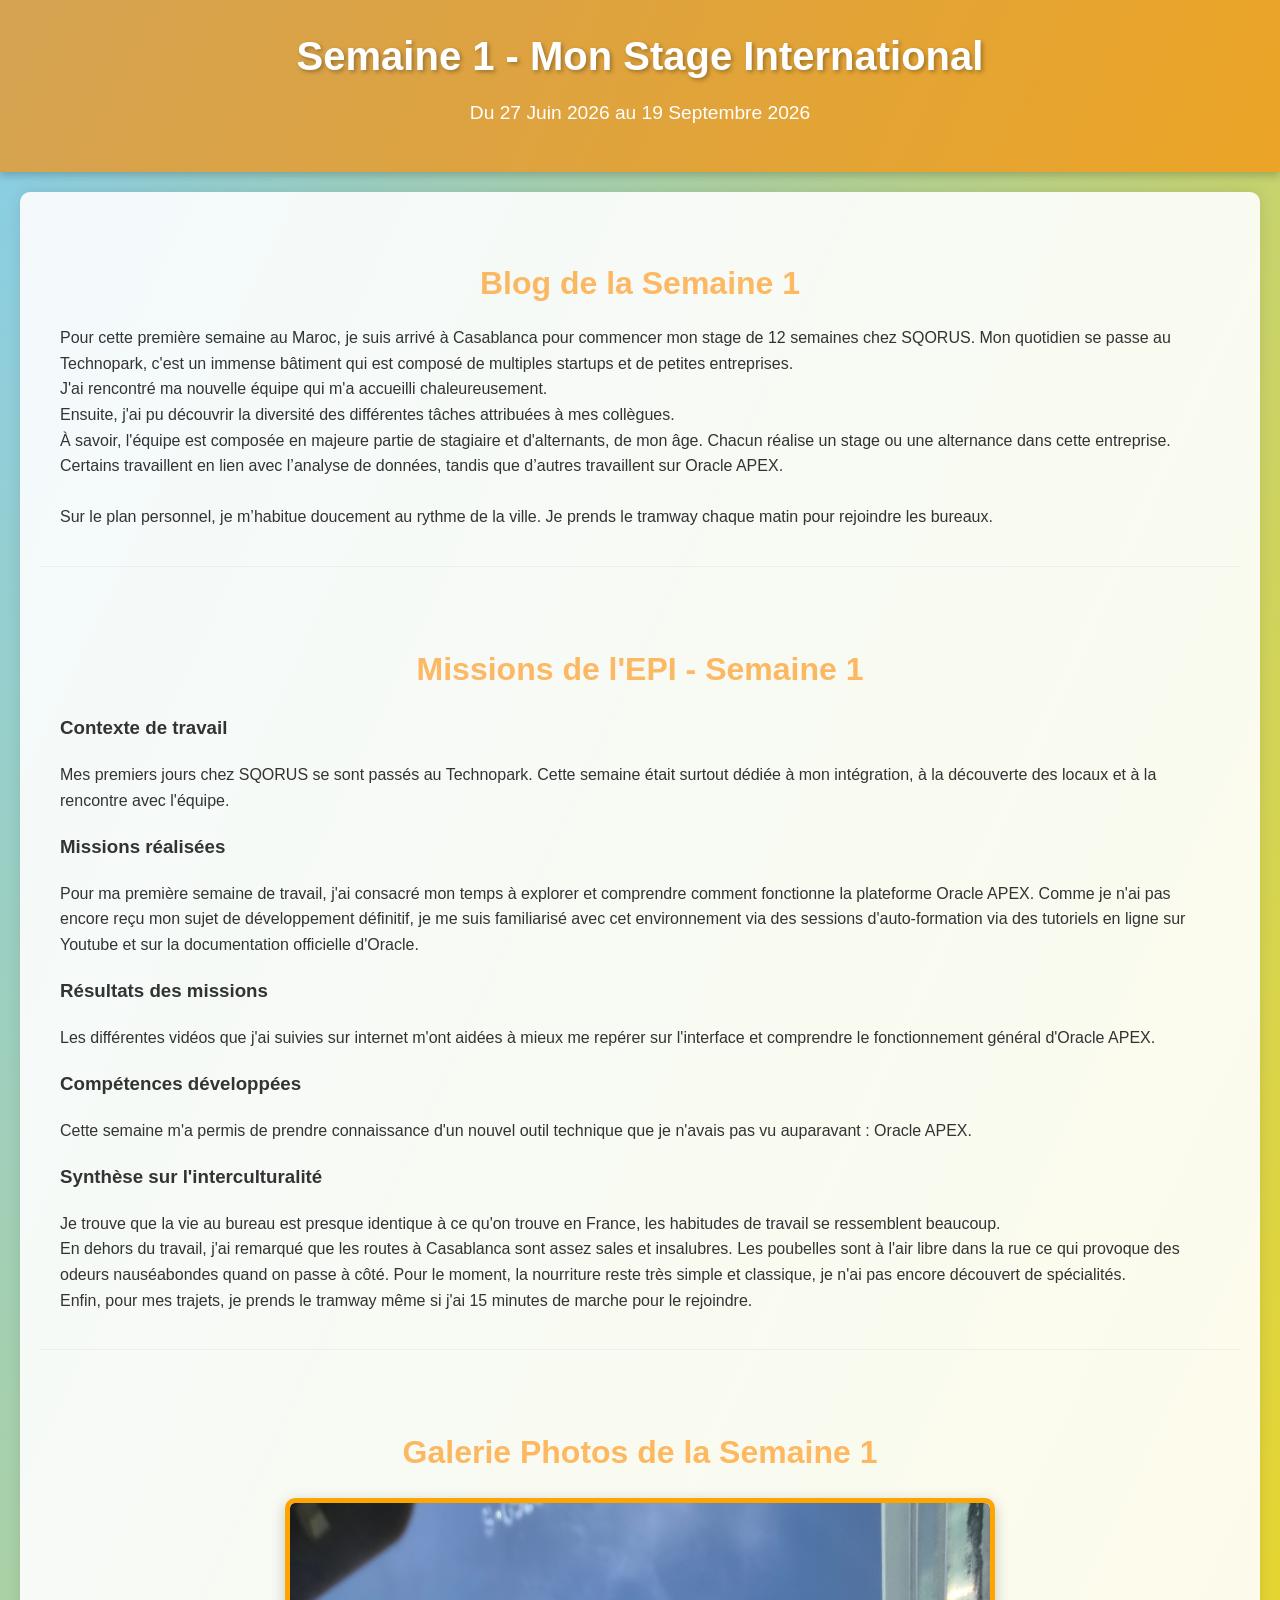
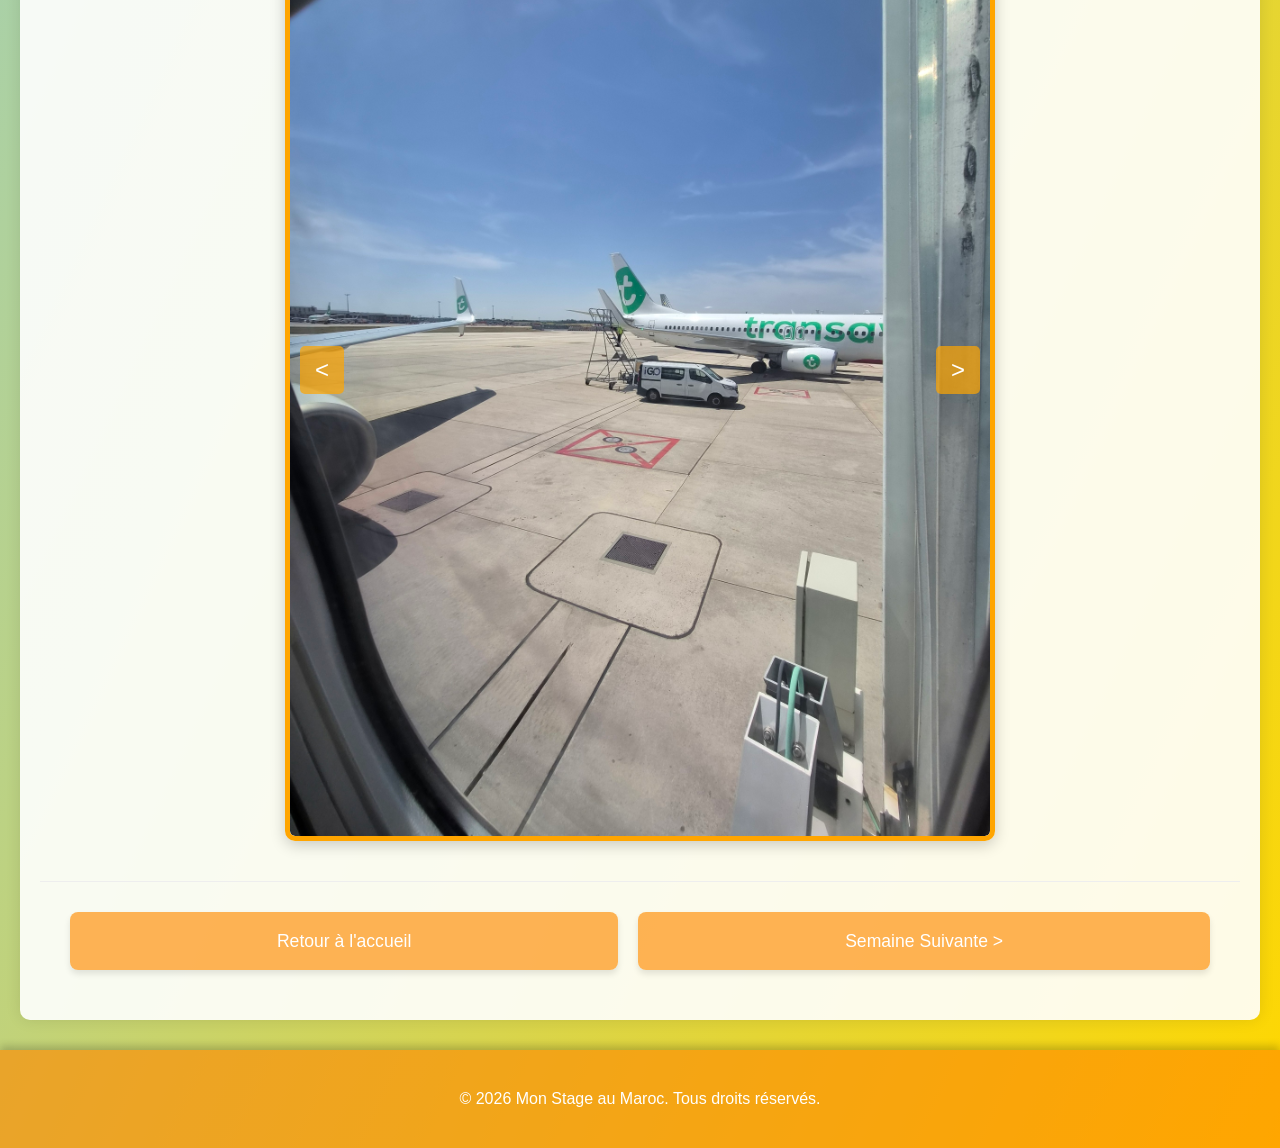
==== semaine1.html @ f33166b2 "1st week" ====
<!DOCTYPE html>
<html lang="fr">
<head>
    <meta charset="UTF-8">
    <meta name="viewport" content="width=device-width, initial-scale=1.0">
    <title>Semaine 1 - Mon Stage au Maroc</title>
    <link rel="stylesheet" href="style.css">
</head>
<body>
<header>
    <h1>Semaine 1 - Mon Stage International</h1>
    <p>Du 27 Juin 2026 au 19 Septembre 2026</p>
</header>

<main>
    <section class="weekly-content">
        <h2>Blog de la Semaine 1</h2>
        <p>Pour cette première semaine au Maroc, je suis arrivé à Casablanca pour commencer mon stage de 12 semaines
            chez SQORUS. Mon quotidien se passe au Technopark, c'est un immense bâtiment qui est composé de multiples
            startups et de petites entreprises. <br>
            J'ai rencontré ma nouvelle équipe qui m'a accueilli chaleureusement.
            <br>
            Ensuite, j'ai pu découvrir la diversité des différentes tâches attribuées à mes collègues. <br>
            À savoir, l'équipe est composée en majeure partie de stagiaire et d'alternants, de mon âge.
            Chacun réalise un stage ou une alternance dans cette entreprise.
            Certains travaillent en lien avec l’analyse de données, tandis que d’autres travaillent sur
            Oracle APEX.
            <br><br>
            Sur le plan personnel, je m’habitue doucement au rythme de la ville. Je prends le tramway chaque matin pour
            rejoindre les bureaux.</p>

    </section>

    <section class="weekly-content">
        <h2>Missions de l'EPI - Semaine 1</h2>
        <h3>Contexte de travail</h3>
        <p>
            Mes premiers jours chez SQORUS se sont passés au Technopark. Cette semaine était surtout dédiée
            à mon intégration, à la découverte des locaux et à la rencontre avec l'équipe.
        </p>
        <h3>Missions réalisées</h3>
        <p>
            Pour ma première semaine de travail, j'ai consacré mon temps à explorer et comprendre comment fonctionne la
            plateforme Oracle APEX. Comme je n'ai pas encore reçu mon sujet de développement définitif, je me suis
            familiarisé avec cet environnement via des sessions d'auto-formation via des tutoriels en
            ligne sur Youtube et sur la documentation officielle d'Oracle.
        </p>
        <h3>Résultats des missions</h3>
        <p>
            Les différentes vidéos que j'ai suivies sur internet m'ont aidées à mieux me repérer sur l'interface et
            comprendre le fonctionnement général d'Oracle APEX.
        </p>
        <h3>Compétences développées</h3>
        <p>
            Cette semaine m'a permis de prendre connaissance d'un nouvel outil technique que je n'avais pas vu
            auparavant : Oracle APEX.
        </p>
        <h3>Synthèse sur l'interculturalité</h3>
        <p>
            Je trouve que la vie au bureau est presque identique à ce qu'on trouve en France, les habitudes de travail
            se ressemblent beaucoup. <br>
            En dehors du travail, j'ai remarqué que les routes à Casablanca sont assez sales et insalubres. Les
            poubelles sont à l'air libre dans la rue ce qui provoque des odeurs nauséabondes quand on passe à côté.
            Pour le moment, la nourriture reste très simple et classique, je n'ai pas encore découvert de
            spécialités. <br>
            Enfin, pour mes trajets, je prends le tramway même si j'ai 15 minutes de marche pour le rejoindre.
        </p>
    </section>

    <section class="carousel-section">
        <h2>Galerie Photos de la Semaine 1</h2>
        <div class="image-carousel">
            <p>Carrousel d'images à venir...</p>
        </div>
    </section>

    <section id="navigation-links" class="navigation-links">
        <a href="index.html" class="week-button">Retour à l'accueil</a>
        <a href="semaine2.html#navigation-links" class="week-button">Semaine Suivante &gt;</a>
    </section>
</main>

<footer>
    <p>&copy; 2026 Mon Stage au Maroc. Tous droits réservés.</p>
</footer>

<script src="script.js"></script>
</body>
</html>
---- style.css ----
/* General Body Styles */
body {
    font-family: 'Nunito', sans-serif;
    margin: 0;
    padding: 0;
    background: linear-gradient(to bottom right, #87CEEB, #FFD700); /* Sky blue to Gold for a summer feel */
    color: #333;
    line-height: 1.6;
}

/* Header Styles */
header {
    background-color: rgb(255 140 0 / 0.65); /* Darker orange for header */
    color: white;
    padding: 1.5em 0;
    text-align: center;
    box-shadow: 0 4px 8px rgba(0, 0, 0, 0.2);
}

header h1 {
    margin: 0;
    font-size: 2.5em;
    text-shadow: 2px 2px 4px rgba(0, 0, 0, 0.3);
}

header p {
    font-size: 1.2em;
    margin-top: 0.5em;
}

/* Main Content Area */
main {
    padding: 20px;
    max-width: 1200px;
    margin: 20px auto;
    background-color: rgba(255, 255, 255, 0.9); /* Slightly transparent white background */
    border-radius: 10px;
    box-shadow: 0 0 15px rgba(0, 0, 0, 0.1);
}

/* Section Styling */
section {
    margin-bottom: 30px;
    padding: 20px;
    border-bottom: 1px solid #eee;
}

section:last-child {
    border-bottom: none;
}

section h2 {
    color: rgb(255 140 0 / 0.6);  /* Orange for section titles */
    font-size: 2em;
    margin-bottom: 15px;
    text-align: center;
}

/* Presentation Section */
.presentation p {
    text-align: center;
    font-size: 1.1em;
    max-width: 800px;
    margin: 0 auto;
}

/* Weeks Navigation Section */
.weeks-navigation .buttons-container {
    display: grid;
    grid-template-columns: repeat(auto-fit, minmax(180px, 1fr));
    gap: 15px;
    justify-content: center;
    margin-top: 20px;
}

.week-button {
    display: block;
    padding: 15px 20px;
    background-color: rgb(255 140 0 / 0.65); ; /* Orange for buttons */
    color: white;
    text-align: center;
    text-decoration: none;
    border-radius: 8px;
    font-size: 1.1em;
    transition: background-color 0.3s ease, transform 0.2s ease;
    box-shadow: 0 4px 6px rgba(0, 0, 0, 0.1);
}

.week-button:hover {
    background-color: #FF6347; /* Tomato red on hover */
    transform: translateY(-3px);
    box-shadow: 0 6px 10px rgba(0, 0, 0, 0.15);
}

/* Footer Styles */
footer {
    text-align: center;
    padding: 20px;
    margin-top: 30px;
    background-color: rgb(255 140 0 / 0.65); ; /* Darker orange for footer */
    color: white;
    box-shadow: 0 -4px 8px rgba(0, 0, 0, 0.2);
}

/* Carousel Styles */
.carousel-section {
    text-align: center;
}

.image-carousel {
    position: relative;
    width: 80%; /* Adjust as needed */
    max-width: 700px;
    margin: 20px auto;
    border: 5px solid #FFA500;
    border-radius: 10px;
    overflow: hidden;
    box-shadow: 0 4px 15px rgba(0, 0, 0, 0.2);
}

.carousel-item img {
    width: 100%;
    height: auto;
    display: block;
    border-radius: 5px;
}

.carousel-controls {
    position: absolute;
    top: 50%;
    width: 100%;
    display: flex;
    justify-content: space-between;
    transform: translateY(-50%);
    padding: 0 10px;
    box-sizing: border-box;
}

.carousel-controls button {
    background-color: rgba(255, 165, 0, 0.7); /* Semi-transparent orange */
    color: white;
    border: none;
    padding: 10px 15px;
    font-size: 1.5em;
    cursor: pointer;
    border-radius: 5px;
    transition: background-color 0.3s ease;
}

.carousel-controls button:hover {
    background-color: rgba(255, 99, 71, 0.9); /* Semi-transparent tomato red */
}

/* Navigation Links (Previous/Next Week) */
.navigation-links {
    display: flex;
    justify-content: space-between;
    margin-top: 30px;
    padding: 0 20px;
}

.navigation-links .week-button {
    flex-grow: 1;
    margin: 0 10px;
}


/* Responsive Design */
@media (max-width: 768px) {
    header h1 {
        font-size: 1.8em;
    }

    section h2 {
        font-size: 1.5em;
    }

    .weeks-navigation .buttons-container {
        grid-template-columns: repeat(auto-fit, minmax(140px, 1fr));
    }

    .image-carousel {
        width: 95%;
    }
}

@media (max-width: 480px) {
    header h1 {
        font-size: 1.5em;
    }

    .weeks-navigation .buttons-container {
        grid-template-columns: 1fr; /* Stack buttons on small screens */
    }

    .navigation-links {
        flex-direction: column;
    }

    .navigation-links .week-button {
        margin-bottom: 10px;
    }
}
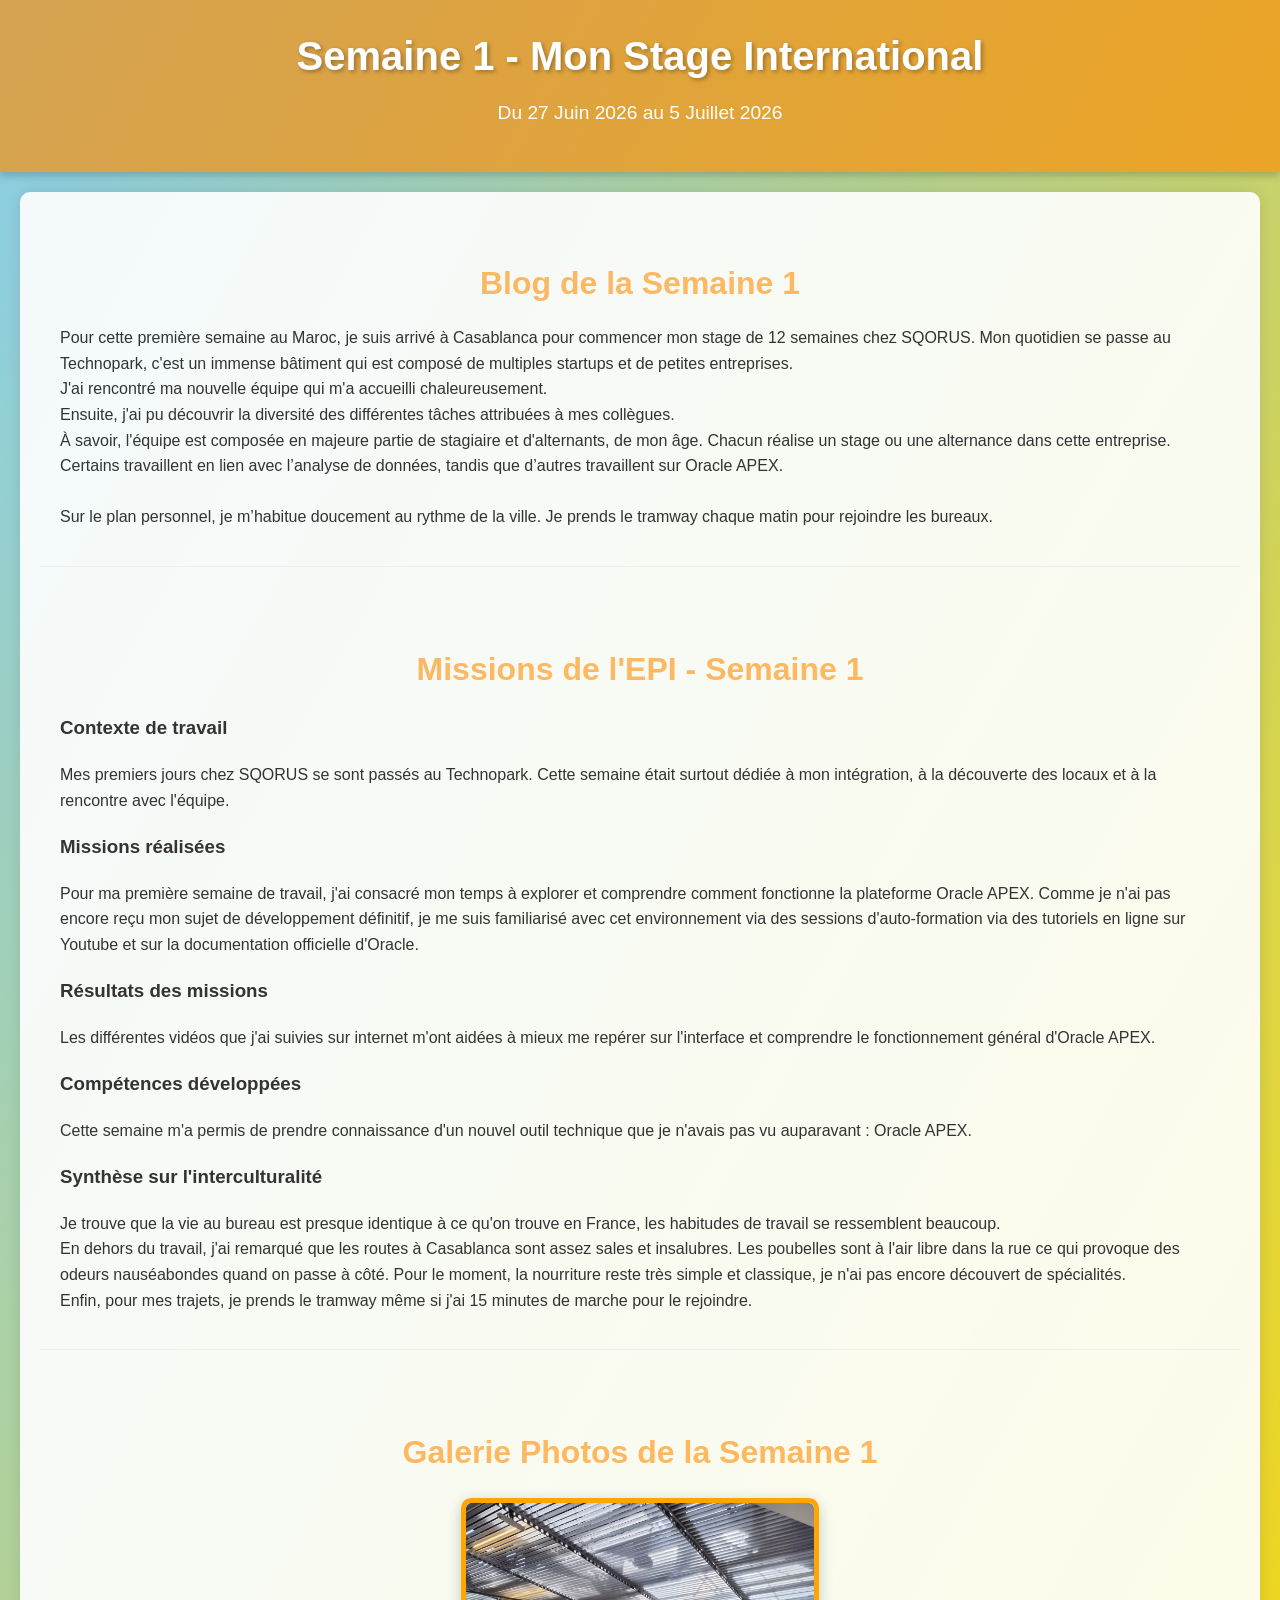
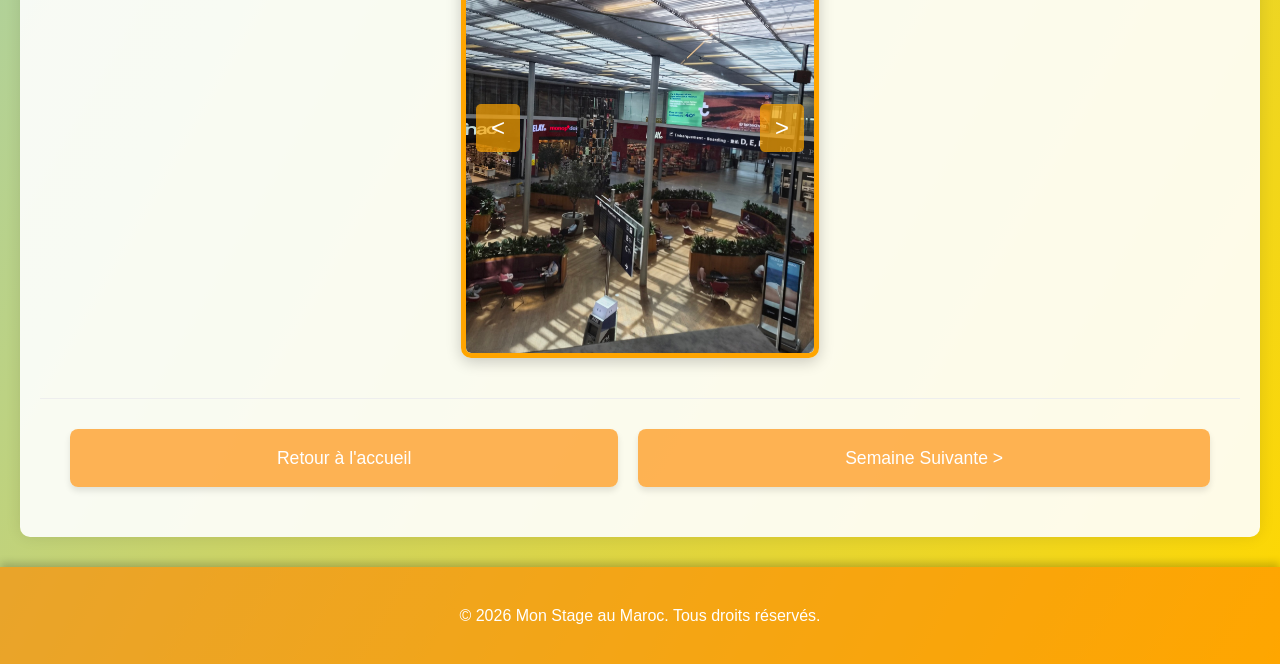
==== commit 5b8c775e: "1st week" ====
--- a/semaine1.html
+++ b/semaine1.html
@@ -9,7 +9,7 @@
 <body>
 <header>
     <h1>Semaine 1 - Mon Stage International</h1>
-    <p>Du 27 Juin 2026 au 19 Septembre 2026</p>
+    <p>Du 27 Juin 2026 au 5 Juillet 2026</p>
 </header>
 
 <main>
--- a/style.css
+++ b/style.css
@@ -109,7 +109,7 @@
 
 .image-carousel {
     position: relative;
-    width: 80%; /* Adjust as needed */
+    width: 30%; /* Adjust as needed */
     max-width: 700px;
     margin: 20px auto;
     border: 5px solid #FFA500;
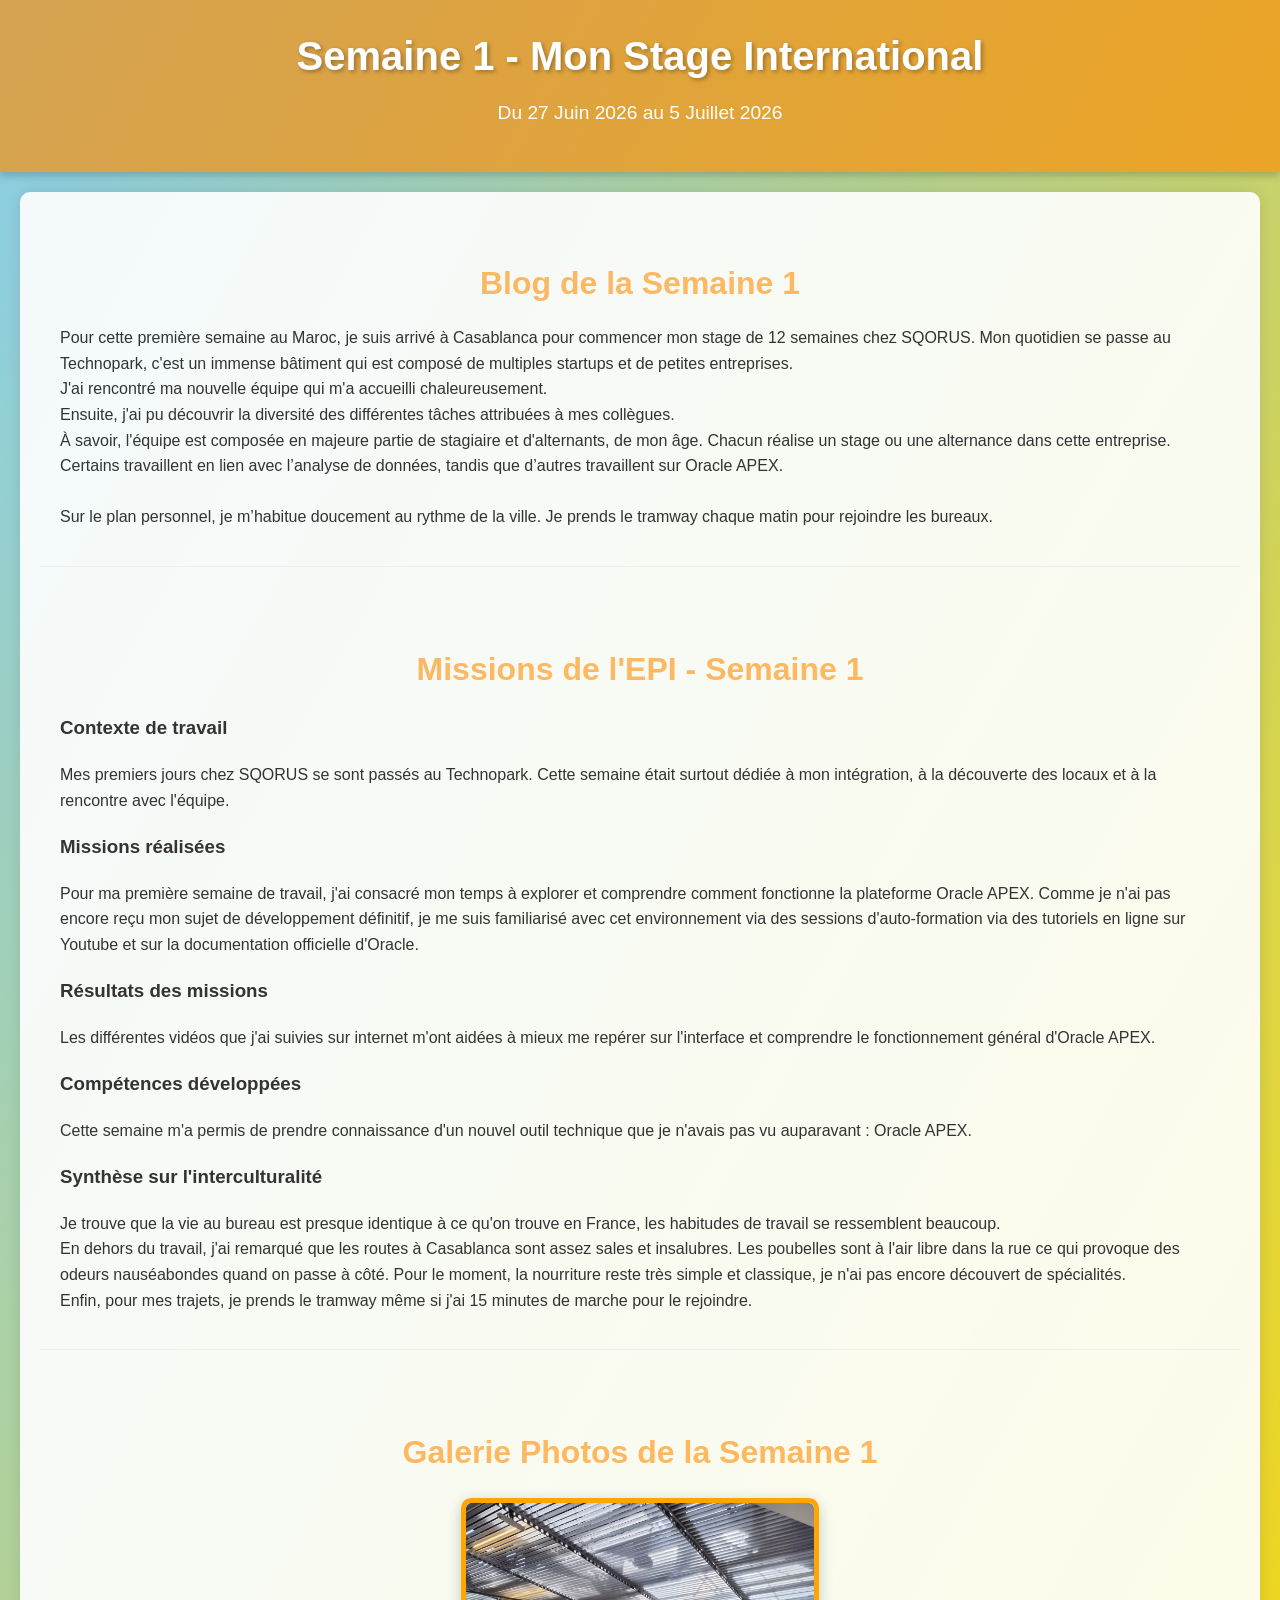
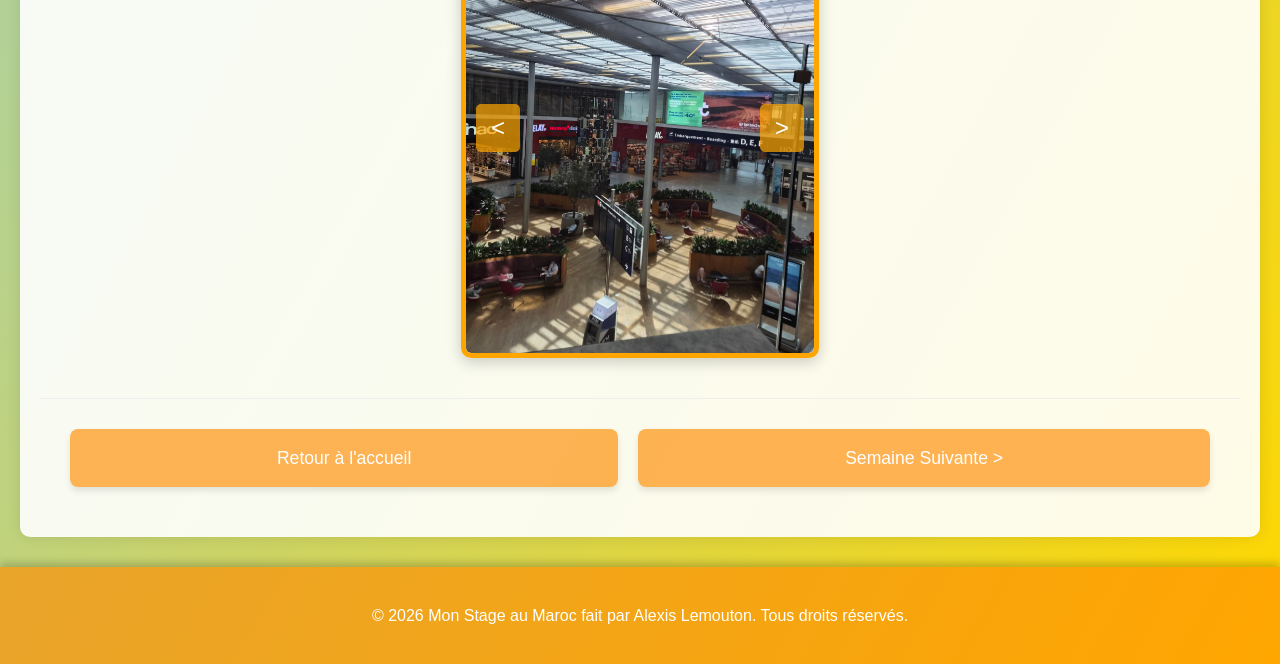
==== commit 76ba2743: "&copy; 2026" ====
--- a/semaine1.html
+++ b/semaine1.html
@@ -81,7 +81,7 @@
 </main>
 
 <footer>
-    <p>&copy; 2026 Mon Stage au Maroc. Tous droits réservés.</p>
+    <p>&copy; 2026 Mon Stage au Maroc fait par Alexis Lemouton. Tous droits réservés.</p>
 </footer>
 
 <script src="script.js"></script>
--- a/style.css
+++ b/style.css
@@ -77,6 +77,19 @@
     display: block;
     padding: 15px 20px;
     background-color: rgb(255 140 0 / 0.65); ; /* Orange for buttons */
+    color: white;
+    text-align: center;
+    text-decoration: none;
+    border-radius: 8px;
+    font-size: 1.1em;
+    transition: background-color 0.3s ease, transform 0.2s ease;
+    box-shadow: 0 4px 6px rgba(0, 0, 0, 0.1);
+}
+
+.week-button_underconstruct {
+    display: block;
+    padding: 15px 20px;
+    background-color: rgb(255 140 0 / 0.20); ; /* Orange for buttons */
     color: white;
     text-align: center;
     text-decoration: none;
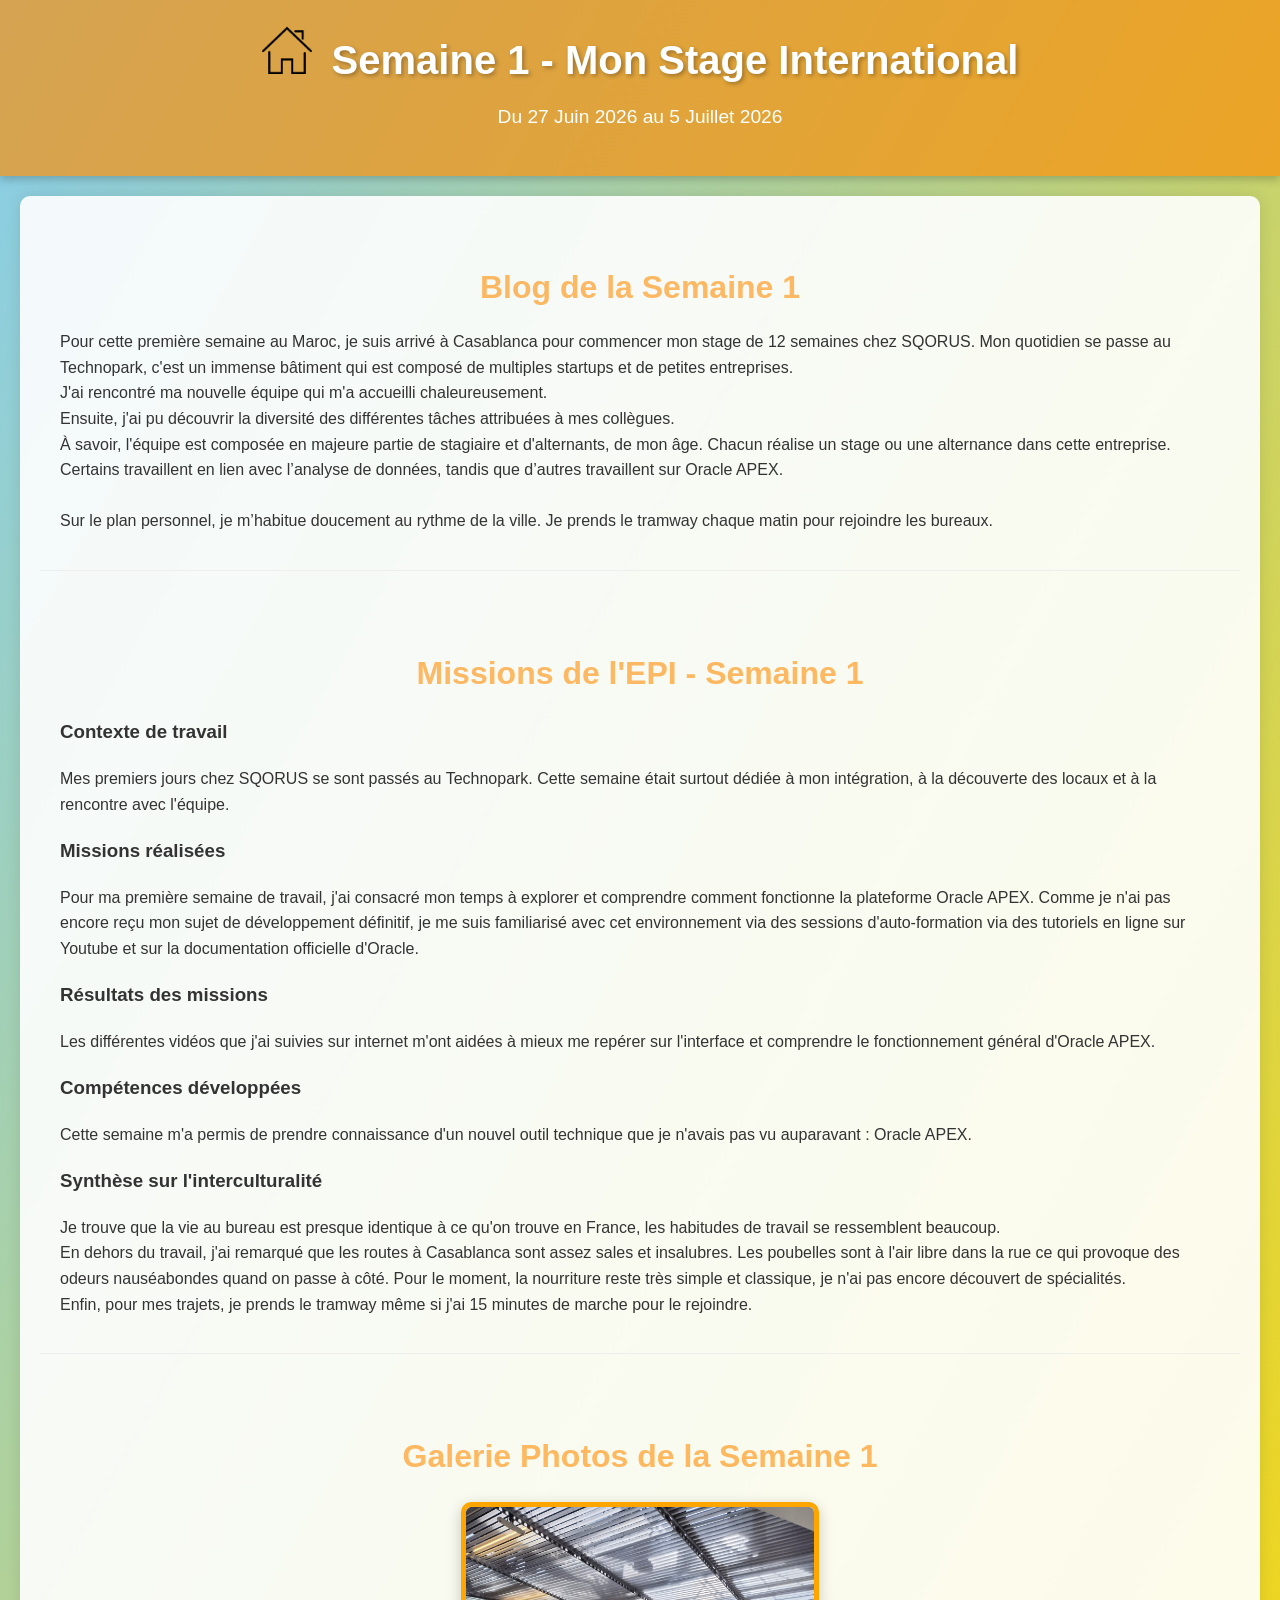
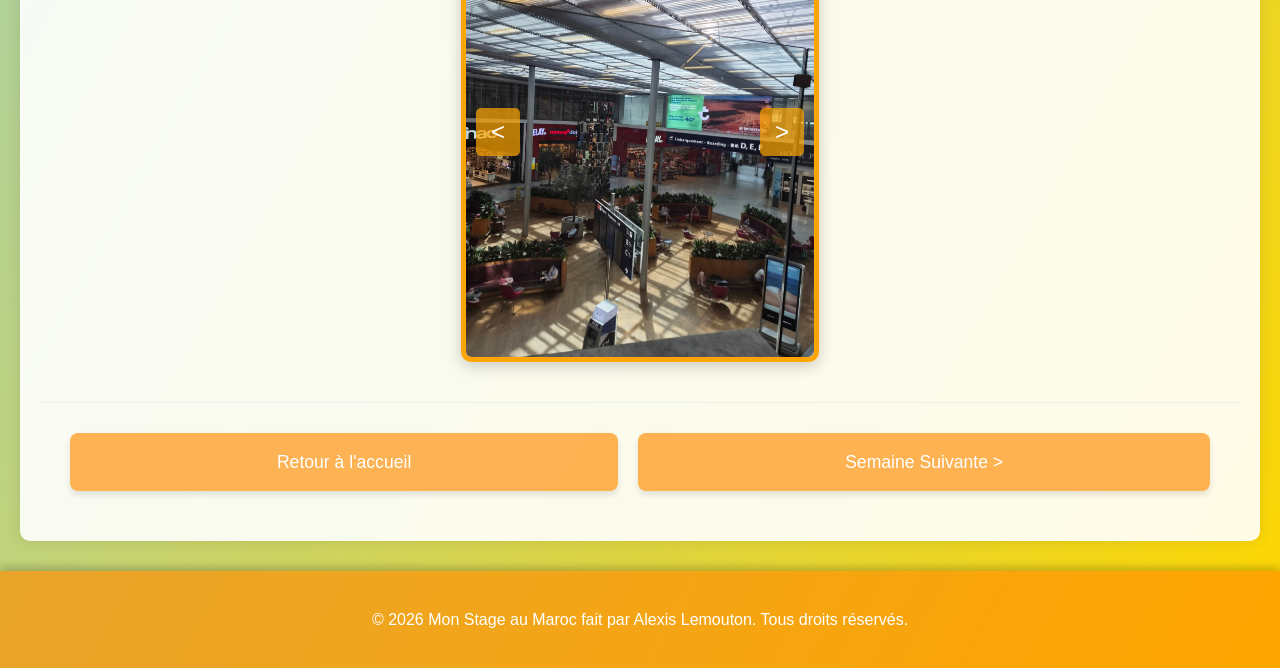
==== commit 26d9fd41: "home.png" ====
--- a/semaine1.html
+++ b/semaine1.html
@@ -8,7 +8,7 @@
 </head>
 <body>
 <header>
-    <h1>Semaine 1 - Mon Stage International</h1>
+    <h1><a href="index.html"><img src="home.png" alt="Accueil" style="width: 50px; height: 50px; text-decoration: none; margin-right: 20px;"></a>Semaine 1 - Mon Stage International</h1>
     <p>Du 27 Juin 2026 au 5 Juillet 2026</p>
 </header>
 
